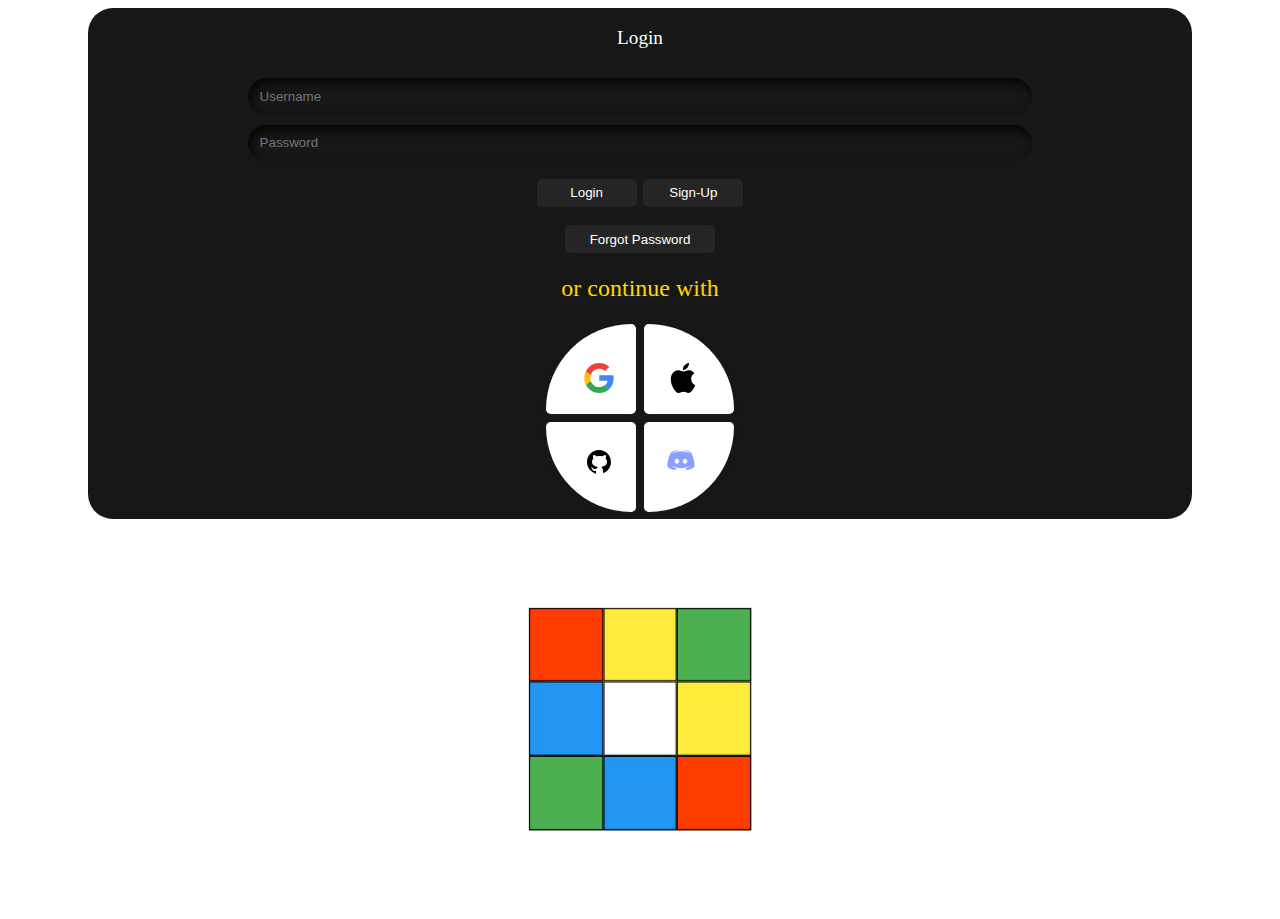
==== index.html @ 8323e592 "Update index.html" ====
<!--Login in -->
<!DOCTYPE html>
<html lang="en">
<head>
    <meta charset="UTF-8">
    <meta name="viewport" content="width=device-width, initial-scale=1.0">
    <title>Login</title>
    <link rel="stylesheet" href="style.css">
    <style>
        background-color: #1a1a2e; 
    </style>
    
</head>
<body>
 
  

 
  
<form class="form">
  
    <p id="heading">Login</p>
    
    <div class="field">
   
      <input autocomplete="off" placeholder="Username"  id="username" class="input-field" type="text">
    </div>
    <div class="field">
   
      <input placeholder="Password"  id="password" class="input-field" type="password">
    </div>
    <div class="btn">
    <button class="button1">Login</button>
    <button class="button2">Sign-Up</button>
    
    </div>
    <div class="btn">
      <button class="button3">Forgot Password</button>
    </div>
    

    <p class="plinks">or continue with</p>

  
<div class="main">
  <div class="up">
    <button class="card1">
      <svg 
      class="google"
      xmlns="http://www.w3.org/2000/svg" 
      width="30" 
      height="30" 
      viewBox="0 0 256 262">
      <path fill="#4285f4" d="M255.878 133.451c0-10.734-.871-18.567-2.756-26.69H130.55v48.448h71.947c-1.45 12.04-9.283 30.172-26.69 42.356l-.244 1.622l38.755 30.023l2.685.268c24.659-22.774 38.875-56.282 38.875-96.027"/><path fill="#34a853" d="M130.55 261.1c35.248 0 64.839-11.605 86.453-31.622l-41.196-31.913c-11.024 7.688-25.82 13.055-45.257 13.055c-34.523 0-63.824-22.773-74.269-54.25l-1.531.13l-40.298 31.187l-.527 1.465C35.393 231.798 79.49 261.1 130.55 261.1"/><path fill="#fbbc05" d="M56.281 156.37c-2.756-8.123-4.351-16.827-4.351-25.82c0-8.994 1.595-17.697 4.206-25.82l-.073-1.73L15.26 71.312l-1.335.635C5.077 89.644 0 109.517 0 130.55s5.077 40.905 13.925 58.602z"/><path fill="#eb4335" d="M130.55 50.479c24.514 0 41.05 10.589 50.479 19.438l36.844-35.974C195.245 12.91 165.798 0 130.55 0C79.49 0 35.393 29.301 13.925 71.947l42.211 32.783c10.59-31.477 39.891-54.251 74.414-54.251"/>
      </svg>
    
    </button>
    <button class="card2">
      <svg 
      class="apple"
      xmlns="http://www.w3.org/2000/svg"
      width="30" 
      height="30" 
      viewBox="0 0 256 315">
      <path 
      d="M213.803 167.03c.442 47.58 41.74 63.413 42.197 63.615c-.35 1.116-6.599 22.563-21.757 44.716c-13.104 19.153-26.705 38.235-48.13 38.63c-21.05.388-27.82-12.483-51.888-12.483c-24.061 0-31.582 12.088-51.51 12.871c-20.68.783-36.428-20.71-49.64-39.793c-27-39.033-47.633-110.3-19.928-158.406c13.763-23.89 38.36-39.017 65.056-39.405c20.307-.387 39.475 13.662 51.889 13.662c12.406 0 35.699-16.895 60.186-14.414c10.25.427 39.026 4.14 57.503 31.186c-1.49.923-34.335 20.044-33.978 59.822M174.24 50.199c10.98-13.29 18.369-31.79 16.353-50.199c-15.826.636-34.962 10.546-46.314 23.828c-10.173 11.763-19.082 30.589-16.678 48.633c17.64 1.365 35.66-8.964 46.64-22.262"/>
      </svg>
    </button>
  </div>
  <div class="down">
    <button class="card3">
      <svg
        class="github"
        height="30px"
        width="30px"
        viewBox="0 0 30 30"
        xmlns="http://www.w3.org/2000/svg"
      >
        <path
          d="M15,3C8.373,3,3,8.373,3,15c0,5.623,3.872,10.328,9.092,11.63C12.036,26.468,12,26.28,12,26.047v-2.051 c-0.487,0-1.303,0-1.508,0c-0.821,0-1.551-0.353-1.905-1.009c-0.393-0.729-0.461-1.844-1.435-2.526 c-0.289-0.227-0.069-0.486,0.264-0.451c0.615,0.174,1.125,0.596,1.605,1.222c0.478,0.627,0.703,0.769,1.596,0.769 c0.433,0,1.081-0.025,1.691-0.121c0.328-0.833,0.895-1.6,1.588-1.962c-3.996-0.411-5.903-2.399-5.903-5.098 c0-1.162,0.495-2.286,1.336-3.233C9.053,10.647,8.706,8.73,9.435,8c1.798,0,2.885,1.166,3.146,1.481C13.477,9.174,14.461,9,15.495,9 c1.036,0,2.024,0.174,2.922,0.483C18.675,9.17,19.763,8,21.565,8c0.732,0.731,0.381,2.656,0.102,3.594 c0.836,0.945,1.328,2.066,1.328,3.226c0,2.697-1.904,4.684-5.894,5.097C18.199,20.49,19,22.1,19,23.313v2.734 c0,0.104-0.023,0.179-0.035,0.268C23.641,24.676,27,20.236,27,15C27,8.373,21.627,3,15,3z"
        ></path>
      </svg>
    </button>
    <button class="card4">
      <svg
        class="discord"
        xmlns="http://www.w3.org/2000/svg"
        viewBox="0 0 48 48"
        width="30px"
        height="30px"
      >
        <path
          d="M40,12c0,0-4.585-3.588-10-4l-0.488,0.976C34.408,10.174,36.654,11.891,39,14c-4.045-2.065-8.039-4-15-4s-10.955,1.935-15,4c2.346-2.109,5.018-4.015,9.488-5.024L18,8c-5.681,0.537-10,4-10,4s-5.121,7.425-6,22c5.162,5.953,13,6,13,6l1.639-2.185C13.857,36.848,10.715,35.121,8,32c3.238,2.45,8.125,5,16,5s12.762-2.55,16-5c-2.715,3.121-5.857,4.848-8.639,5.815L33,40c0,0,7.838-0.047,13-6C45.121,19.425,40,12,40,12z M17.5,30c-1.933,0-3.5-1.791-3.5-4c0-2.209,1.567-4,3.5-4s3.5,1.791,3.5,4C21,28.209,19.433,30,17.5,30z M30.5,30c-1.933,0-3.5-1.791-3.5-4c0-2.209,1.567-4,3.5-4s3.5,1.791,3.5,4C34,28.209,32.433,30,30.5,30z"
        ></path>
      </svg>
    </button>
  </div>
</div>

</form>



<div class="my-loader">
  <div class="rubiks-cube">
    <div class="face front">
      <div style="background: #ff3d00;" class="cube"></div>
      <div style="background: #ffeb3b;" class="cube"></div>
      <div style="background: #4caf50;" class="cube"></div>
      <div style="background: #2196f3;" class="cube"></div>
      <div style="background: #ffffff;" class="cube"></div>
      <div style="background: #ffeb3b;" class="cube"></div>
      <div style="background: #4caf50;" class="cube"></div>
      <div style="background: #2196f3;" class="cube"></div>
      <div style="background: #ff3d00;" class="cube"></div>
    </div>

    <div class="face back">
      <div style="background: #4caf50;" class="cube"></div>
      <div style="background: #ff3d00;" class="cube"></div>
      <div style="background: #ffeb3b;" class="cube"></div>
      <div style="background: #2196f3;" class="cube"></div>
      <div style="background: #ffffff;" class="cube"></div>
      <div style="background: #ff3d00;" class="cube"></div>
      <div style="background: #ffeb3b;" class="cube"></div>
      <div style="background: #4caf50;" class="cube"></div>
      <div style="background: #2196f3;" class="cube"></div>
    </div>
    <div class="face left">
      <div style="background: #ffeb3b;" class="cube"></div>
      <div style="background: #4caf50;" class="cube"></div>
      <div style="background: #2196f3;" class="cube"></div>
      <div style="background: #ff3d00;" class="cube"></div>
      <div style="background: #ffffff;" class="cube"></div>
      <div style="background: #4caf50;" class="cube"></div>
      <div style="background: #2196f3;" class="cube"></div>
      <div style="background: #ffeb3b;" class="cube"></div>
      <div style="background: #ff3d00;" class="cube"></div>
    </div>
    <div class="face right">
      <div style="background: #4caf50;" class="cube"></div>
      <div style="background: #ff3d00;" class="cube"></div>
      <div style="background: #ffeb3b;" class="cube"></div>
      <div style="background: #2196f3;" class="cube"></div>
      <div style="background: #ffffff;" class="cube"></div>
      <div style="background: #ff3d00;" class="cube"></div>
      <div style="background: #ffeb3b;" class="cube"></div>
      <div style="background: #4caf50;" class="cube"></div>
      <div style="background: #2196f3;" class="cube"></div>
    </div>
    <div class="face top">
      <div style="background: #2196f3;" class="cube"></div>
      <div style="background: #ffeb3b;" class="cube"></div>
      <div style="background: #ff3d00;" class="cube"></div>
      <div style="background: #4caf50;" class="cube"></div>
      <div style="background: #ffffff;" class="cube"></div>
      <div style="background: #ffeb3b;" class="cube"></div>
      <div style="background: #ff3d00;" class="cube"></div>
      <div style="background: #4caf50;" class="cube"></div>
      <div style="background: #2196f3;" class="cube"></div>
    </div>
    <div class="face bottom">
      <div style="background: #ffffff;" class="cube"></div>
      <div style="background: #4caf50;" class="cube"></div>
      <div style="background: #2196f3;" class="cube"></div>
      <div style="background: #ff3d00;" class="cube"></div>
      <div style="background: #ffeb3b;" class="cube"></div>
      <div style="background: #4caf50;" class="cube"></div>
      <div style="background: #2196f3;" class="cube"></div>
      <div style="background: #ffffff;" class="cube"></div>
      <div style="background: #ff3d00;" class="cube"></div>
    </div>
  </div>
</div>





<script>
  document.getElementById('heading').addEventListener('submit', function(e) {
      e.preventDefault();
      const username = document.getElementById('username').value;
      // const email = document.getElementById('email').value;
      const password = document.getElementById('password').value;
      // const confirmPassword = document.getElementById('confirmPassword').value;
      
      // if (password !== confirmPassword) {
      //     alert('Passwords do not match');
      //     return;
      // }
      
      // In a real application, you'd send this data to a server for processing
      // For this example, we'll just simulate a successful signup
      console.log('Sign up successful: Welcome', { username });//email
      
      // Redirect to the welcome page
      window.location.href = '../Eng.Sulaiman/index.html';
  });
</script>
</body>
</html>
---- style.css ----
body{
  /* background-image:url("") */
  
}

.form {
  display: flex;
  flex-direction: column;
  gap: 10px;
  padding-left: 10em;
  padding-right: 10em;
  padding-bottom: 0.4em;
  background-color: #171717;
  border-radius: 25px;
  transition: .4s ease-in-out;
  margin: 5em  ;
  margin-top: 0.5em;
 
 
}

.form:hover {
  transform: scale(1.05);
  border: 1px solid black;
}

#heading {
  
  text-align: center;
  justify-content: center;
  margin: 1em auto;
  color: rgb(255, 255, 255);
  font-size: 1.2em;
}

.field {
  
  display: flex;
  align-items: center;
  justify-content: center;
  gap: 0.5em;
  border-radius: 25px;
  padding: 0.6em;
  border: none;
  outline: none;
  color: white;
  background-color: #171717;
  box-shadow: inset 2px 5px 10px rgb(5, 5, 5);
}



.input-field {
  
  background: none;
  border: none;
  outline: none;
  width: 100%;
  color: #d3d3d3;

}

.form .btn {
  display: flex;
  justify-content: center;
  flex-direction: row;
  margin-top: 0.5em;
}

.button1 {
  padding: 0.5em; 
  width: 100px;
  border-radius: 5px;
  margin-right: 0.5em;
  border: none;
  outline: none;
  transition: .4s ease-in-out;
  background-color: #252525;
  color: white;
}

.button1:hover {
  background-color: black;
  color: white;
}

.button2 {
  padding: 0.5em;
  width: 100px;
  border-radius: 5px;
  border: none;
  outline: none;
  transition: .4s ease-in-out;
  background-color: #252525;
  color: white;
}

.button2:hover {
  background-color: black;
  color: white;
}

.button3 {
 
  padding: 0.5em;
  width: 150px;
  border-radius: 5px;
  border: none;
  outline: none;
  transition: .4s ease-in-out;
  background-color: #252525;
  color: white;
}

.button3:hover {
  background-color: red;
  color: white;
}

.form .plinks {
  display: flex;
  justify-content: center;
  flex-direction: row;
  text-align: center;
  margin: 0.5em ;
  color: rgb(255, 215, 0);
  font-size: 1.5em;
  
 
  margin-top: 0.5em;
}


.main {
  display: flex;
  flex-direction: column;
  gap: 0.5em;
  align-items: center;
  justify-content: center;
  
}

.up {
  display: flex;
  flex-direction: row;
  gap: 0.5em;
}

.down {
  display: flex;
  flex-direction: row;
  gap: 0.5em;
}

.card1 {
  width: 90px;
  height: 90px;
  outline: none;
  border: none;
  background: white;
  border-radius: 90px 5px 5px 5px;
  box-shadow: rgba(50, 50, 93, 0.25) 0px 2px 5px -1px,
    rgba(0, 0, 0, 0.3) 0px 1px 3px -1px;
  transition: 0.2s ease-in-out;
}

.google {
  margin-top: 1.5em;
  margin-left: 1.2em;
 
}

.card2 {
  width: 90px;
  height: 90px;
  outline: none;
  border: none;
  background: white;
  border-radius: 5px 90px 5px 5px;
  box-shadow: rgba(50, 50, 93, 0.25) 0px 2px 5px -1px,
    rgba(0, 0, 0, 0.3) 0px 1px 3px -1px;
  transition: 0.2s ease-in-out;
}

.apple {
  margin-top: 1.5em;
  margin-left: -0.9em;
  fill: #000;
}

.card3 {
  width: 90px;
  height: 90px;
  outline: none;
  border: none;
  background: white;
  border-radius: 5px 5px 5px 90px;
  box-shadow: rgba(50, 50, 93, 0.25) 0px 2px 5px -1px,
    rgba(0, 0, 0, 0.3) 0px 1px 3px -1px;
  transition: 0.2s ease-in-out;
}

.github {
  margin-top: -0.6em;
  margin-left: 1.2em;
}

.card4 {
  width: 90px;
  height: 90px;
  outline: none;
  border: none;
  background: white;
  border-radius: 5px 5px 90px 5px;
  box-shadow: rgba(50, 50, 93, 0.25) 0px 2px 5px -1px,
    rgba(0, 0, 0, 0.3) 0px 1px 3px -1px;
  transition: 0.2s ease-in-out;
}

.discord {
  margin-top: -0.9em;
  margin-left: -1.2em;
  fill: #8c9eff;
}

.card1:hover {
  cursor: pointer;
  scale: 1.1;
  background-color: red;
}



.card2:hover {
  cursor: pointer;
  scale: 1.1;
  background-color: #000;
}

.card2:hover .apple {
  fill: white;
}

.card3:hover {
  cursor: pointer;
  scale: 1.1;
  background-color: #24292e;
}

.card3:hover .github {
  fill: white;
}

.card4:hover {
  cursor: pointer;
  scale: 1.1;
  background-color: #8c9eff;
}

.card4:hover .discord {
  fill: white;
}

/* From Uiverse.io by lukepadiachy */ 
.my-loader {
  width: 200px;
  height: 200px;
  perspective: 1000px;
  margin: 100px auto;
}

.rubiks-cube {
  width: 100%;
  height: 100%;
  position: relative;
  transform-style: preserve-3d;
  animation: my-rotateCube 5s infinite linear;
}

.my-loader .face {
  position: absolute;
  display: flex;
  flex-wrap: wrap;
  width: 100%;
  height: 100%;
}

.my-loader .face.front {
  transform: translateZ(100px);
}
.my-loader .face.back {
  transform: rotateY(180deg) translateZ(100px);
}
.my-loader .face.left {
  transform: rotateY(-90deg) translateZ(100px);
}
.my-loader .face.right {
  transform: rotateY(90deg) translateZ(100px);
}
.my-loader .face.top {
  transform: rotateX(90deg) translateZ(100px);
}
.my-loader .face.bottom {
  transform: rotateX(-90deg) translateZ(100px);
}

.my-loader .cube {
  width: calc(100% / 3);
  height: calc(100% / 3);
  box-sizing: border-box;
  border: 1px solid #000;
}

@keyframes my-rotateCube {
  0% {
    transform: rotateX(0deg) rotateY(0deg);
  }
  100% {
    transform: rotateX(360deg) rotateY(360deg);
  }
}
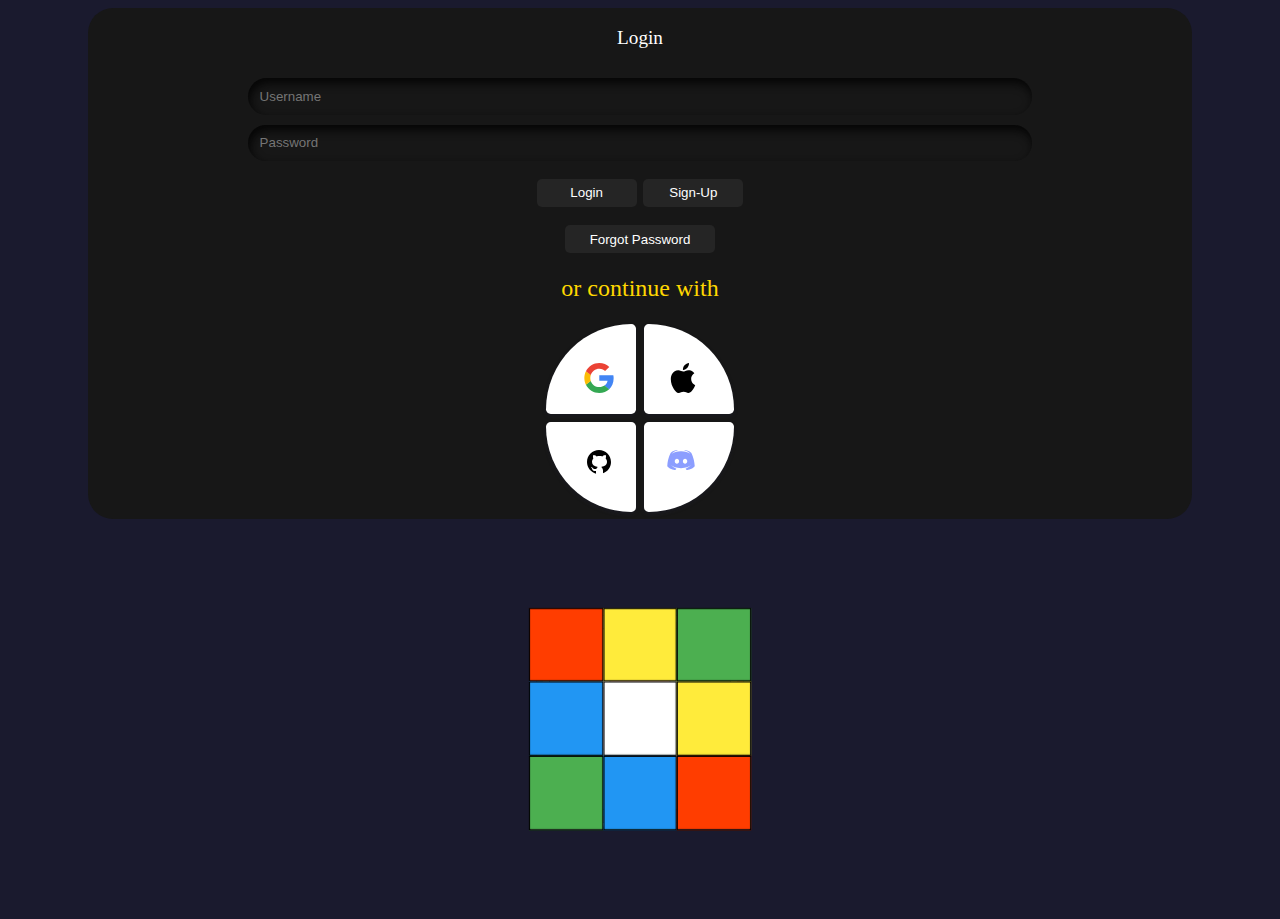
==== commit 49c3648b: "editing" ====
--- a/index.html
+++ b/index.html
@@ -6,9 +6,6 @@
     <meta name="viewport" content="width=device-width, initial-scale=1.0">
     <title>Login</title>
     <link rel="stylesheet" href="style.css">
-    <style>
-        background-color: #1a1a2e; 
-    </style>
     
 </head>
 <body>
@@ -23,7 +20,7 @@
     
     <div class="field">
    
-      <input autocomplete="off" placeholder="Username"  id="username" class="input-field" type="text">
+      <input autocomplete="off" placeholder="Username "  id="username" class="input-field" type="text">
     </div>
     <div class="field">
    
@@ -31,7 +28,7 @@
     </div>
     <div class="btn">
     <button class="button1">Login</button>
-    <button class="button2">Sign-Up</button>
+    <button class="button2" type="submit">Sign-Up</button>
     
     </div>
     <div class="btn">
@@ -195,7 +192,7 @@
       console.log('Sign up successful: Welcome', { username });//email
       
       // Redirect to the welcome page
-      window.location.href = '../Eng.Sulaiman/index.html';
+      window.location.href = '../Eng-Sulaiman/index.html';
   });
 </script>
 </body>
--- a/style.css
+++ b/style.css
@@ -1,5 +1,6 @@
 body{
   /* background-image:url("") */
+  background-color: #1a1a2e;
   
 }
 
